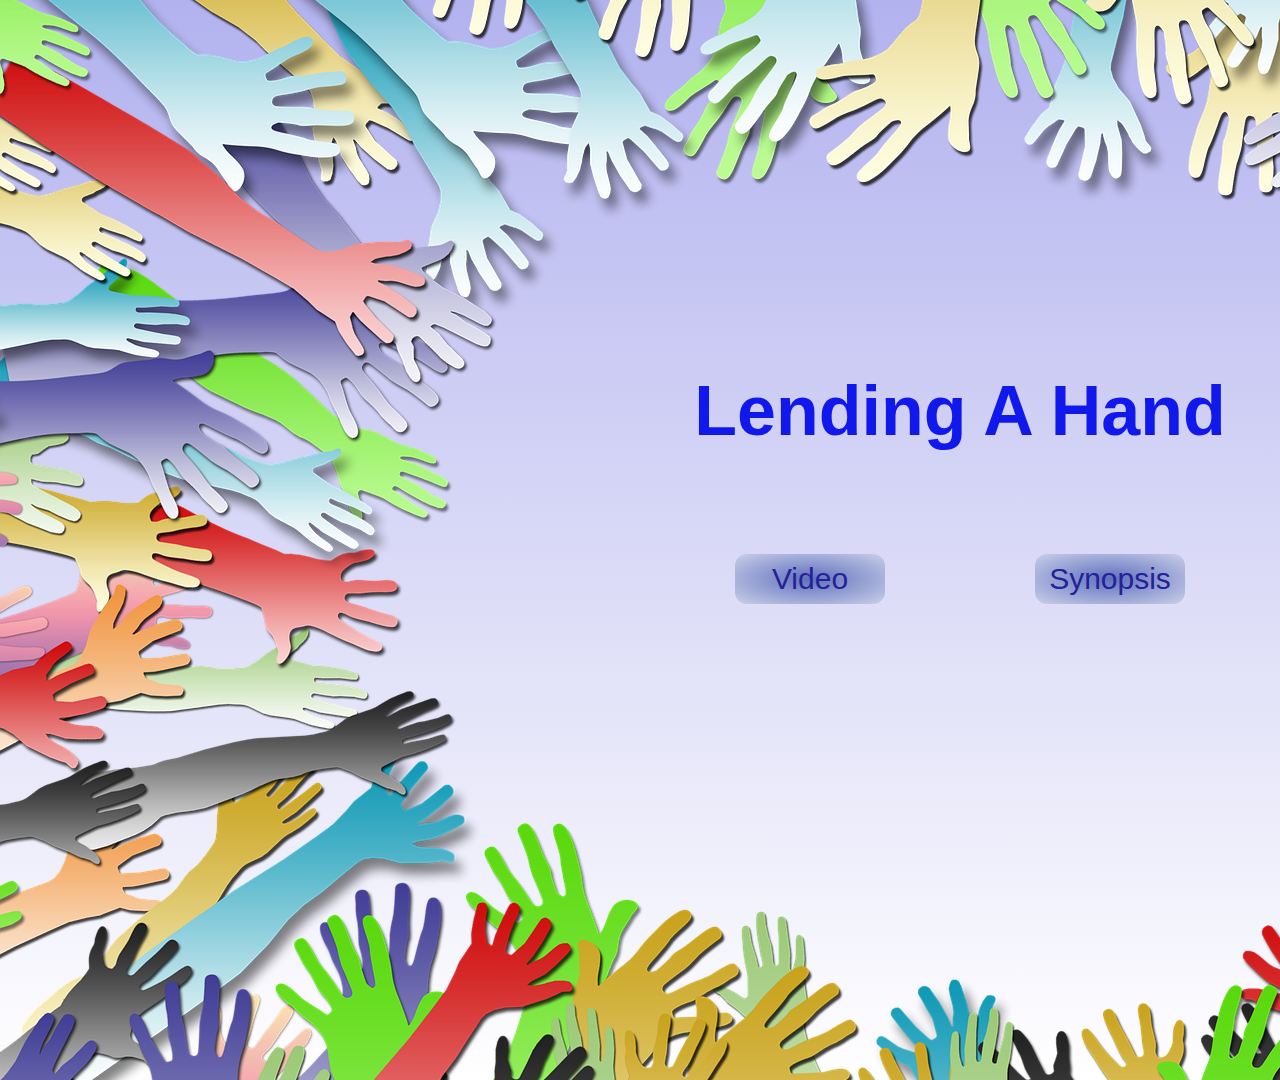
==== index.html @ 7911e6bd "initial commit" ====
<!DOCTYPE html>
<html>
  <head>
    <title>Home Page</title>
    <link rel="stylesheet" href="style.css"> <!--- Links the css file --->
  </head>
  <body>
    <div class= 'bg-image'>

    <h1 class = 'title' >Lending A Hand</h1>

    <div class = 'video-box'>
      <a id="vid-link" href="https://drive.google.com/file/d/1hKHl_GhvZxTcukwGM6x5ms-EgBEHbtcA/view?usp=sharing">Video</a>
    </div>

    <div class = 'synopsis-box'>
      <a id="syn-link" href="pages/synopsis.html">Synopsis</a>
    </div>

  </body>
</html>
---- style.css ----
body {
  margin: 0;
  font-family: 'Arial', sans-serif;
}

.bg-image {
  background-image: url("images/hands.png"),linear-gradient(to Bottom, #B2B2EF, #FFFFFF);
  height: 1080px;
  width: 1920px;
  position: absolute;
  background-repeat: no-repeat;
  background-position: center;
}
.title {
  text-align: center;
  position: relative;
  top: 30%;
  font-size: 70px;
  font-family: 'algerian', sans-serif;
  color: #1118EC;
}
.video-box {
  border-radius: 12px;
  margin: auto;
  position: relative;
  top: 380px;
  right: 150px;
  text-align: center;
  line-height: 50px;
  background-image: radial-gradient(#5F70BE, #CACFE8);
  width: 150px;
  height: 50px;
}

.synopsis-box {
  border-radius: 12px;
  margin: auto;
  position: relative;
  top: 330px; /*Video Box's height is 50px, so this box is 50px below*/
  left: 150px;
  text-align: center;
  line-height: 50px;
  background-image: radial-gradient(#5F70BE, #CACFE8);
  width: 150px;
  height: 50px;
}

#vid-link {
  text-decoration: none;
  font-size: 30px;
  color: #252198;
}
#syn-link{
  text-decoration: none;
  font-size: 30px;
  color: #252198;
}
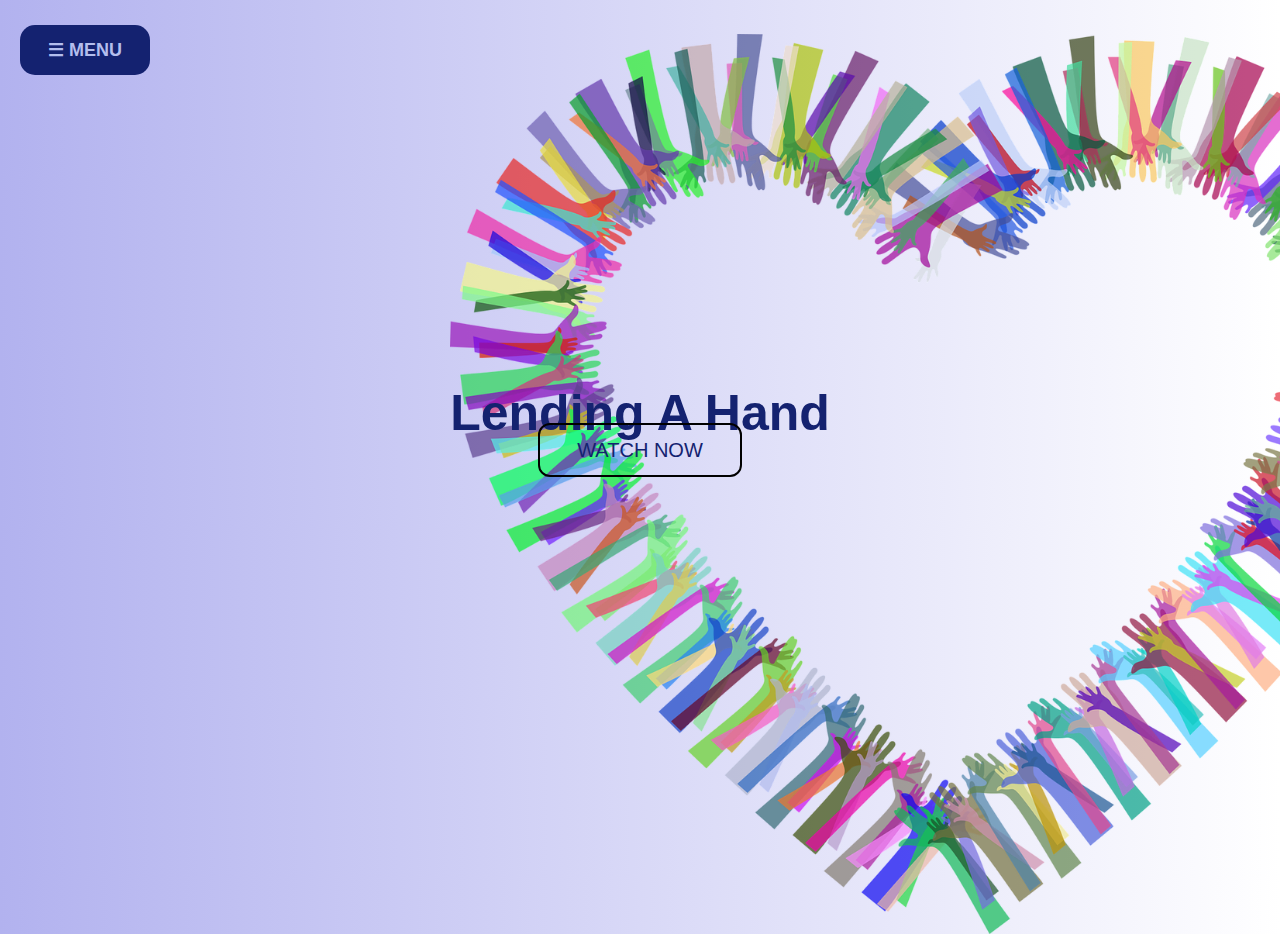
==== commit 30a75e24: "Final Commit" ====
--- a/index.html
+++ b/index.html
@@ -2,20 +2,31 @@
 <html>
   <head>
     <title>Home Page</title>
-    <link rel="stylesheet" href="style.css"> <!--- Links the css file --->
+    <link rel="stylesheet" href="style.css"> <!-- Links the css file -->
   </head>
   <body>
-    <div class= 'bg-image'>
+    <img class= 'heart' src="images/heart.png" alt="heart of hands">
 
     <h1 class = 'title' >Lending A Hand</h1>
 
-    <div class = 'video-box'>
-      <a id="vid-link" href="https://drive.google.com/file/d/1hKHl_GhvZxTcukwGM6x5ms-EgBEHbtcA/view?usp=sharing">Video</a>
+    <a href="pages/film/index.html"> <!-- setting the whole box as a link -->
+      <div class = 'watch_box'>
+        <p>WATCH NOW</p>
+      </div>
+    </a>
+
+    <div id="myMenu" class="menu"> <!-- Side menu controlled by clicking menu_box div-->
+      <ul> <!-- list the links in the side menu-->
+        <li><a class="menuLinks" href="pages/film/index.html">Film</a>
+ 	      <li><a class="menuLinks" href="pages/synopsis/index.html">Synopsis</a>
+ 	      <li><a class="menuLinks" href="pages/cast/index.html">Cast</a>
+      </ul>
     </div>
 
-    <div class = 'synopsis-box'>
-      <a id="syn-link" href="pages/synopsis.html">Synopsis</a>
-    </div>
+	  <div id="menu_box" class="menu_div"> <!-- Setting both id and class for Javascript and CSS -->
+      <p>&#9776; MENU</p> <!-- It will display  a hamburger icon before menu-->
+	  </div>
 
+    <script src="script.js"></script>
   </body>
 </html>
--- a/style.css
+++ b/style.css
@@ -1,57 +1,96 @@
 body {
   margin: 0;
-  font-family: 'Arial', sans-serif;
+  font-family: 'Georgia', sans-serif;
+  background-image: linear-gradient(to right, #B2B2EF, #FFFFFF);
 }
 
-.bg-image {
-  background-image: url("images/hands.png"),linear-gradient(to Bottom, #B2B2EF, #FFFFFF);
-  height: 1080px;
-  width: 1920px;
-  position: absolute;
-  background-repeat: no-repeat;
-  background-position: center;
+.heart {
+  position: absolute; /* So that we can place the image at exactly where we want using positioning attributes */
+  height: 900px; /* fits on one page and looks good */
+  left: 450px;
 }
+
 .title {
   text-align: center;
-  position: relative;
-  top: 30%;
-  font-size: 70px;
+  position: relative; /* to easily centralize text and move it using 'top' */
+  top: 350px;
+  font-size: 50px;
   font-family: 'algerian', sans-serif;
-  color: #1118EC;
+  color: #142270;
 }
-.video-box {
+.watch_box {
+  border: black 2px solid;
   border-radius: 12px;
-  margin: auto;
-  position: relative;
-  top: 380px;
-  right: 150px;
-  text-align: center;
-  line-height: 50px;
-  background-image: radial-gradient(#5F70BE, #CACFE8);
-  width: 150px;
+  position: absolute;
+  left: 50%;
+  top: 50%;
+  transform: translate(-50%,-50%); /* centralize the box */
+  text-align: center; /* horizontally align text in box */
+  line-height: 10px; /* vertically align text in box */
+  width: 200px;
   height: 50px;
+  font-size: 20px;
+  color: #142270;
+  text-decoration: none; /* remove underline from link */
 }
 
-.synopsis-box {
-  border-radius: 12px;
-  margin: auto;
-  position: relative;
-  top: 330px; /*Video Box's height is 50px, so this box is 50px below*/
-  left: 150px;
-  text-align: center;
-  line-height: 50px;
-  background-image: radial-gradient(#5F70BE, #CACFE8);
-  width: 150px;
-  height: 50px;
+.watch_box:hover{
+  background-color: #babaf7;
 }
 
-#vid-link {
+.menu {
+  height: 100%; /* takes complete verticle screen */
+  width: 0; /* changes with JavaScript when menu_box is clicked*/
+  position: fixed; /* keeps the menu in place */
+  top: 0;
+  background-color: #030f54;
+  overflow-x: hidden; /* disable horizontal scroll */
+  padding-top: 100px; /* places content 100px from the top */
+  transition: 0.5s; /* transition effect to slide in the menu instead of just pop it*/
+}
+
+/*links in the Menu*/
+.menuLinks {
+  margin-left: 20px;
+  margin-top: 30px;
   text-decoration: none;
-  font-size: 30px;
-  color: #252198;
+  font-size: 25px;
+  color: #b4beed;
+  display: block;
+  transition: 0.3s;
+  font-weight: bold;
 }
-#syn-link{
-  text-decoration: none;
-  font-size: 30px;
-  color: #252198;
+
+ul {
+  color: #b4beed;
+  font-size: 20px;
+  list-style: square; /* changes bullets from discs to squares */
 }
+
+.menuLinks:hover {
+  color: #6561d4;
+}
+
+/* The box used to open/close the menu */
+.menu_div {
+  background-color: #142270;
+  margin-left: 20px;
+  border-radius: 15px;
+  position: relative;
+  line-height: 50px;
+  height: 50px;
+  width: 130px;
+  bottom: 100px;
+  font-weight: bold;
+  text-align: center;
+  font-size: 18px;
+  color: #b4beed;
+  cursor: pointer;
+}
+.menu_div:hover {
+  background-color: #6775b5;
+}
+
+#menu_box {
+  transition: margin-left .5s; /* transition effect for the menu_box movement*/
+}
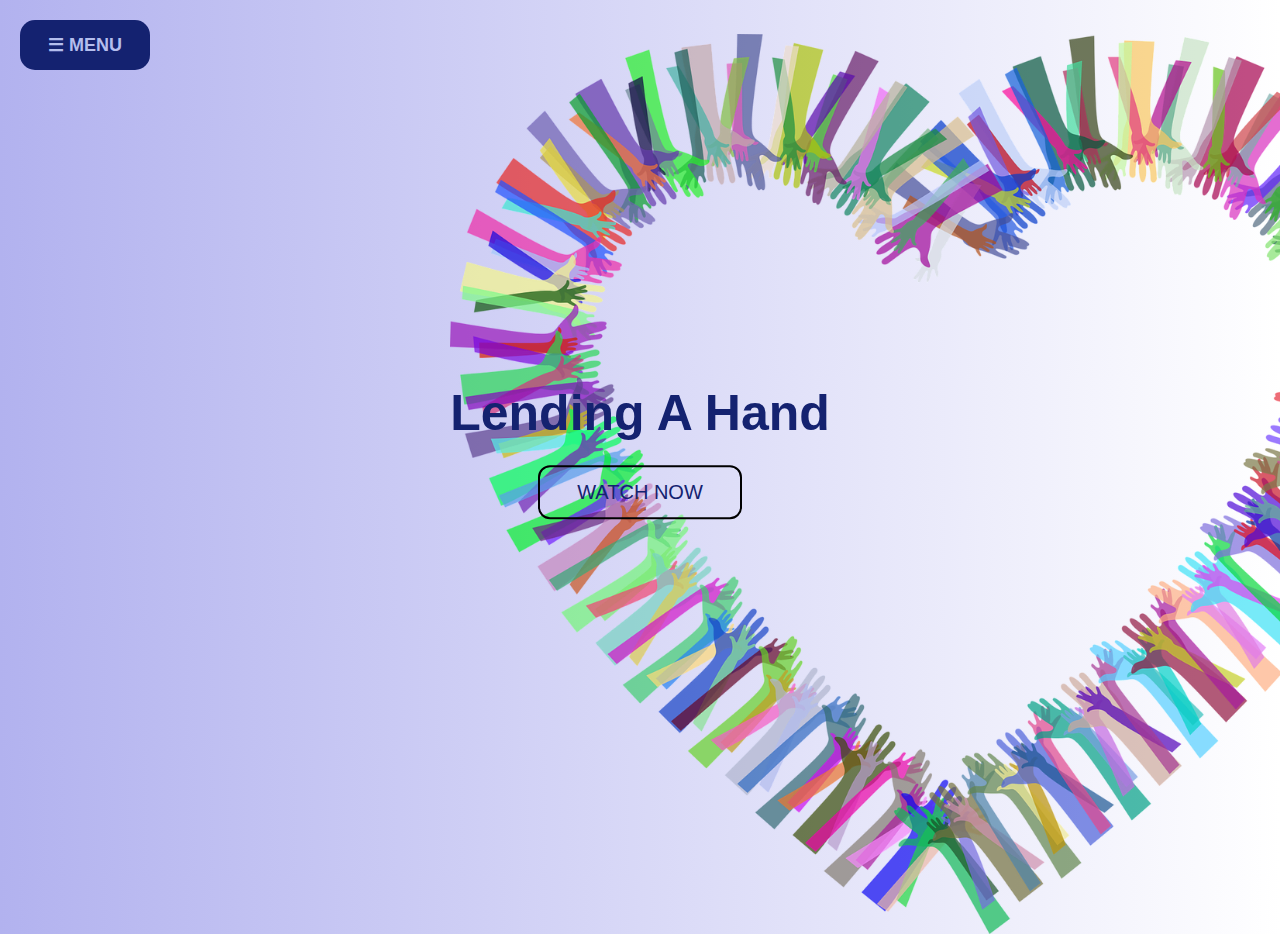
==== commit 966ec415: "Added Menu to all pages" ====
--- a/index.html
+++ b/index.html
@@ -5,6 +5,22 @@
     <link rel="stylesheet" href="style.css"> <!-- Links the css file -->
   </head>
   <body>
+    
+    <!--menu-->
+    <div id="myMenu" class="menu"> <!-- Side menu controlled by clicking menu_box div-->
+      <ul> <!-- list the links in the side menu-->
+        <li><a class="menuLinks" href="index.html">Home</a>
+        <li><a class="menuLinks" href="pages/film/index.html">Film</a>
+ 	      <li><a class="menuLinks" href="pages/synopsis/index.html">Synopsis</a>
+ 	      <li><a class="menuLinks" href="pages/cast/index.html">Cast</a>
+      </ul>
+    </div>
+
+	  <div id="menu_box" class="menu_div"> <!-- Setting both id and class for Javascript and CSS -->
+      <p>&#9776; MENU</p> <!-- It will display  a hamburger icon before menu-->
+	  </div>
+
+
     <img class= 'heart' src="images/heart.png" alt="heart of hands">
 
     <h1 class = 'title' >Lending A Hand</h1>
@@ -15,18 +31,6 @@
       </div>
     </a>
 
-    <div id="myMenu" class="menu"> <!-- Side menu controlled by clicking menu_box div-->
-      <ul> <!-- list the links in the side menu-->
-        <li><a class="menuLinks" href="pages/film/index.html">Film</a>
- 	      <li><a class="menuLinks" href="pages/synopsis/index.html">Synopsis</a>
- 	      <li><a class="menuLinks" href="pages/cast/index.html">Cast</a>
-      </ul>
-    </div>
-
-	  <div id="menu_box" class="menu_div"> <!-- Setting both id and class for Javascript and CSS -->
-      <p>&#9776; MENU</p> <!-- It will display  a hamburger icon before menu-->
-	  </div>
-
-    <script src="script.js"></script>
+    <script src="script.js"></script> <!-- Links the javascript file -->
   </body>
 </html>
--- a/style.css
+++ b/style.css
@@ -23,8 +23,8 @@
   border-radius: 12px;
   position: absolute;
   left: 50%;
-  top: 50%;
-  transform: translate(-50%,-50%); /* centralize the box */
+  top: 55%;
+  transform: translate(-50%,-55%); /* centralize the box */
   text-align: center; /* horizontally align text in box */
   line-height: 10px; /* vertically align text in box */
   width: 200px;
@@ -76,17 +76,19 @@
   background-color: #142270;
   margin-left: 20px;
   border-radius: 15px;
-  position: relative;
-  line-height: 50px;
+  bottom: 20px;
+  position: fixed;
+  line-height: 15px;
+  top: 20px;
   height: 50px;
   width: 130px;
-  bottom: 100px;
+  text-align: center;
   font-weight: bold;
-  text-align: center;
   font-size: 18px;
   color: #b4beed;
   cursor: pointer;
 }
+
 .menu_div:hover {
   background-color: #6775b5;
 }
